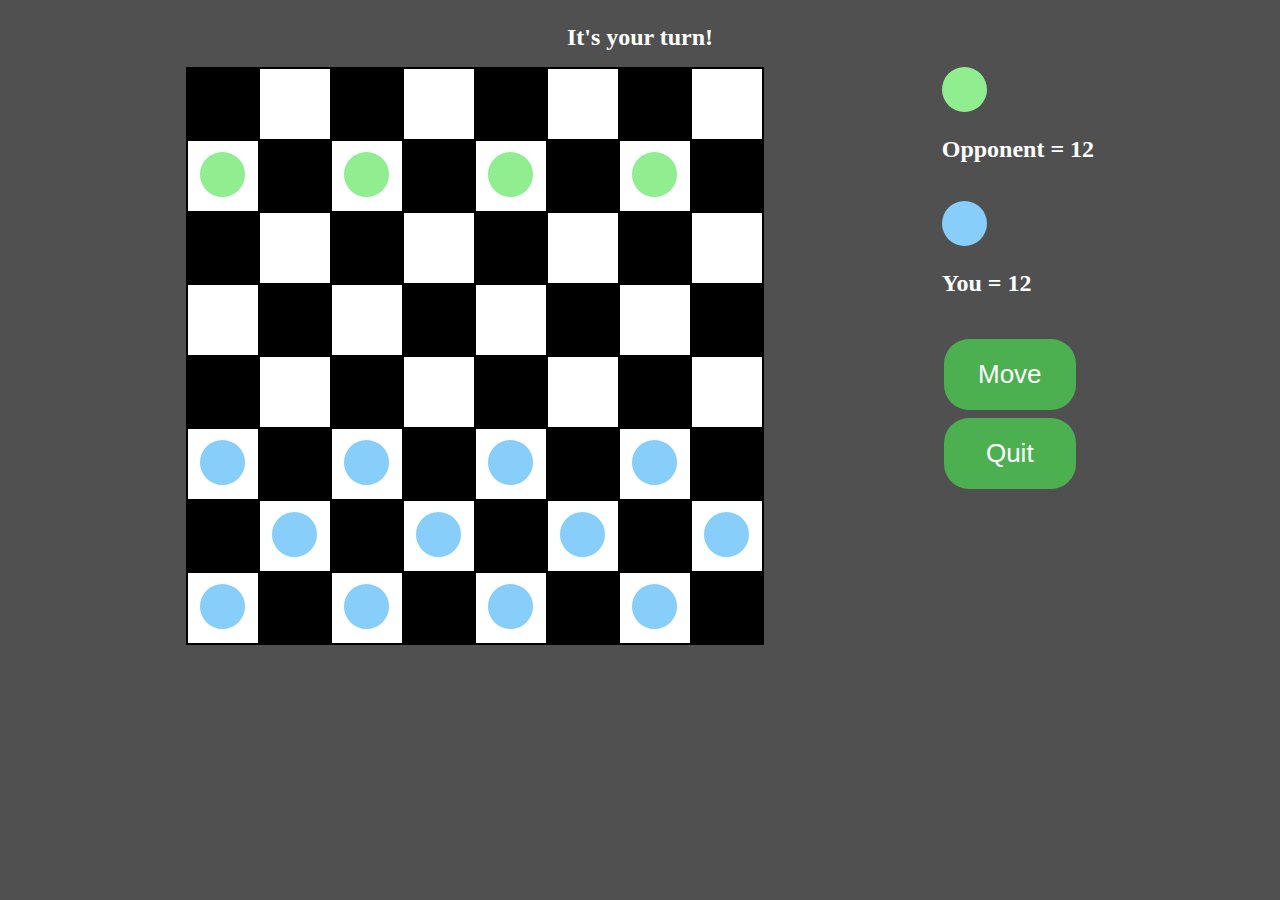
==== web/board/board.html @ 262233ec "Move board css and js into .css and .js files" ====
<!DOCTYPE html>
<html lang="en">
    <head>
        <meta charset="utf-8">
        <title>Board</title>
        <link rel="stylesheet" type="text/css" href="/web/board/board.css">
        <script type="text/javascript" src="/web/board/board.js"></script>
    </head>
    <body>
        <div class="grid-container">
            <div class="header">
                <h1>It's your turn!</h1>
            </div>
            <div class="middle" style="background-color:#505050">
                <table id="board"></table>
            </div>
            <div class="right" style="background-color:#505050">
                <div class="checkerPiece" style="background-color:lightgreen"></div>
                <h2 style="color:white">Opponent = 12</h2><br>
                <div class="checkerPiece" style="background-color:lightskyblue"></div>
                <h2 style="color:white">You = 12</h2><br>
                <button type="button" name="moveBtn">Move</button>
                <br>
                <button type="button" name="quitBtn">Quit</button>
            </div>
        </div>
    </body>
</html>
---- web/board/board.css ----
body {
    background-color: #505050;
}

* {
    box-sizing: border-box;
}

.grid-container {
    display: grid;
    grid-template-areas:
        'header header header header header header'
        'middle middle middle middle right right'
}

.header {
    grid-area: header;
    background-color: #505050;
    color: white;
    padding: 0px;
    text-align: center;
    font-size: 12px;
}

.left
.right {
    padding: 10px;
    font-size: 12px;
    text-align: center;
}

.left {
    grid-area: left;
}

.middle {
    grid-area: middle;
}

.right {
    grid-area: right;
}

.footer {
    grid-area: footer;
    background-color: #f1f1f1;
    padding: 10px;
    text-align: center;
}

.checkerPiece {
    height: 45px;
    width: 45px;
    border-radius: 50%;
    display: inline-block;
}

button {
    border-radius: 25px;
    background-color: #4CAF50;
    border: none;
    color: white;
    padding: 20px;
    width: 40%;
    text-align: center;
    text-decoration: none;
    display: inline-block;
    font-size: 26px;
    margin: 4px 2px;
    cursor: pointer;
}

button:hover {
    background-color: #3e8e41;
}

button:active {
    background-color: #3e8e41;
    box-shadow: 0 2px black;
    transform: translateY(2px);
}

table {
    margin: 0 auto;
    border: 1px black;
    background: black;
}

td {
    width: 70px;
    height: 70px;
}

tr:nth-child(odd) td:nth-child(even),
tr:nth-child(even) td:nth-child(odd) {
    background: white;
}
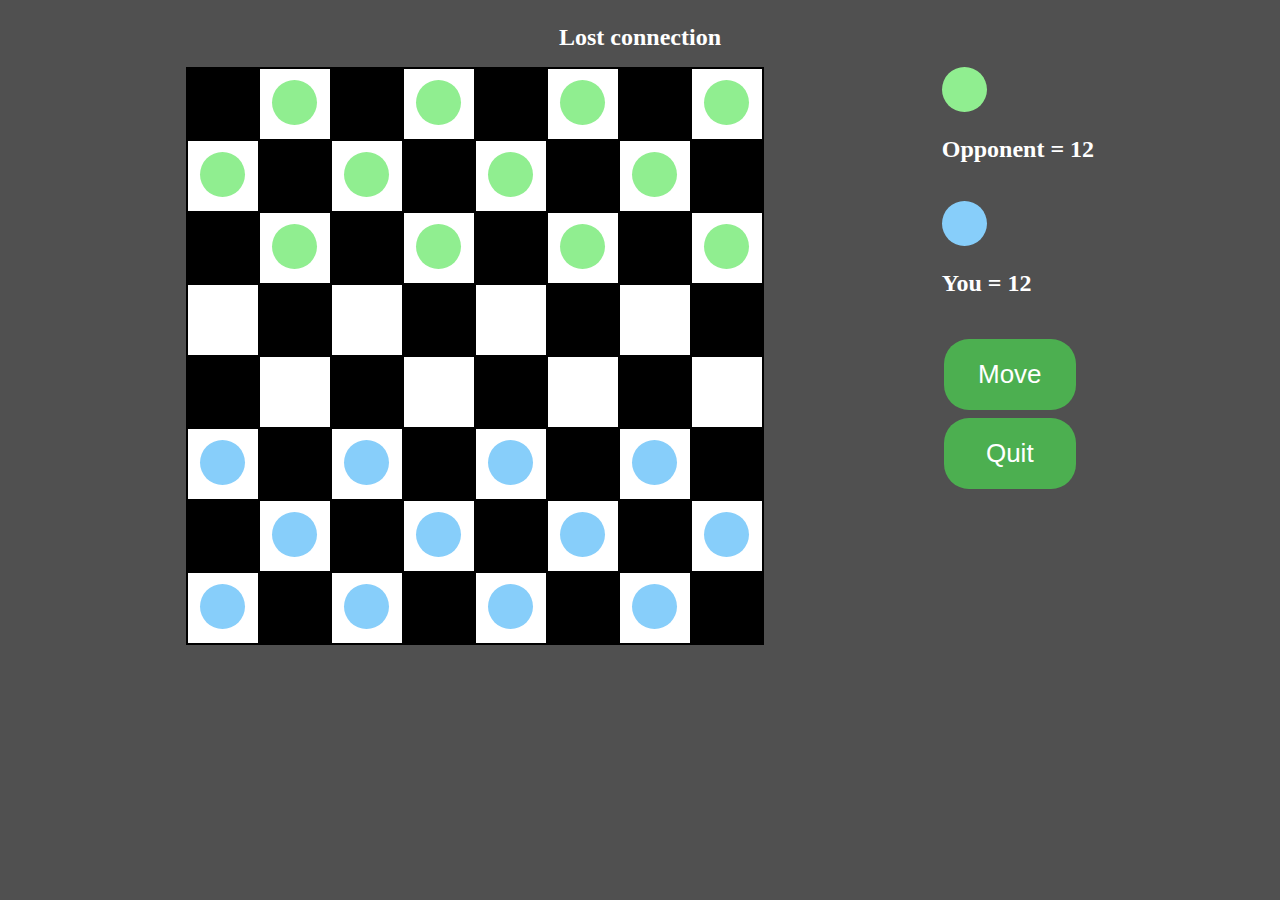
==== commit e1c5e35d: "Board is static html and board.html creates websocket" ====
--- a/web/board/board.html
+++ b/web/board/board.html
@@ -9,19 +9,100 @@
     <body>
         <div class="grid-container">
             <div class="header">
-                <h1>It's your turn!</h1>
+                <h1 id="msgHeader">Waiting for other player...</h1>
             </div>
             <div class="middle" style="background-color:#505050">
-                <table id="board"></table>
+                <table id="board">
+                    <tr>
+                        <td></td>
+                        <td><span class="checkerPiece" style="background-color:lightgreen; border=2px solid lightgreen;"></span></td>
+                        <td></td>
+                        <td><span class="checkerPiece" style="background-color:lightgreen; border=2px solid lightgreen;"></span></td>
+                        <td></td>
+                        <td><span class="checkerPiece" style="background-color:lightgreen; border=2px solid lightgreen;"></span></td>
+                        <td></td>
+                        <td><span class="checkerPiece" style="background-color:lightgreen; border=2px solid lightgreen;"></span></td>
+                    </tr>
+                    <tr>
+                        <td><span class="checkerPiece" style="background-color:lightgreen; border=2px solid lightgreen;"></span></td>
+                        <td></td>
+                        <td><span class="checkerPiece" style="background-color:lightgreen; border=2px solid lightgreen;"></span></td>
+                        <td></td>
+                        <td><span class="checkerPiece" style="background-color:lightgreen; border=2px solid lightgreen;"></span></td>
+                        <td></td>
+                        <td><span class="checkerPiece" style="background-color:lightgreen; border=2px solid lightgreen;"></span></td>
+                        <td></td>
+                    </tr>
+                    <tr>
+                        <td></td>
+                        <td><span class="checkerPiece" style="background-color:lightgreen; border=2px solid lightgreen;"></span></td>
+                        <td></td>
+                        <td><span class="checkerPiece" style="background-color:lightgreen; border=2px solid lightgreen;"></span></td>
+                        <td></td>
+                        <td><span class="checkerPiece" style="background-color:lightgreen; border=2px solid lightgreen;"></span></td>
+                        <td></td>
+                        <td><span class="checkerPiece" style="background-color:lightgreen; border=2px solid lightgreen;"></span></td>
+                    </tr>
+                    <tr>
+                        <td></td>
+                        <td></td>
+                        <td></td>
+                        <td></td>
+                        <td></td>
+                        <td></td>
+                        <td></td>
+                        <td></td>
+                    </tr>
+                    <tr>
+                        <td></td>
+                        <td></td>
+                        <td></td>
+                        <td></td>
+                        <td></td>
+                        <td></td>
+                        <td></td>
+                        <td></td>
+                    </tr>
+                    <tr>
+                        <td><span class="checkerPiece" style="background-color:lightskyblue; border=2px solid lightskyblue;"></span></td>
+                        <td></td>
+                        <td><span class="checkerPiece" style="background-color:lightskyblue; border=2px solid lightskyblue;"></span></td>
+                        <td></td>
+                        <td><span class="checkerPiece" style="background-color:lightskyblue; border=2px solid lightskyblue;"></span></td>
+                        <td></td>
+                        <td><span class="checkerPiece" style="background-color:lightskyblue; border=2px solid lightskyblue;"></span></td>
+                        <td></td>
+                    </tr>
+                    <tr>
+                        <td></td>
+                        <td><span class="checkerPiece" style="background-color:lightskyblue; border=2px solid lightskyblue;"></span></td>
+                        <td></td>
+                        <td><span class="checkerPiece" style="background-color:lightskyblue; border=2px solid lightskyblue;"></span></td>
+                        <td></td>
+                        <td><span class="checkerPiece" style="background-color:lightskyblue; border=2px solid lightskyblue;"></span></td>
+                        <td></td>
+                        <td><span class="checkerPiece" style="background-color:lightskyblue; border=2px solid lightskyblue;"></span></td>
+                    </tr>
+                    <tr>
+                        <td><span class="checkerPiece" style="background-color:lightskyblue; border=2px solid lightskyblue;"></span></td>
+                        <td></td>
+                        <td><span class="checkerPiece" style="background-color:lightskyblue; border=2px solid lightskyblue;"></span></td>
+                        <td></td>
+                        <td><span class="checkerPiece" style="background-color:lightskyblue; border=2px solid lightskyblue;"></span></td>
+                        <td></td>
+                        <td><span class="checkerPiece" style="background-color:lightskyblue; border=2px solid lightskyblue;"></span></td>
+                        <td></td>
+                    </tr>
+                </table>
             </div>
             <div class="right" style="background-color:#505050">
                 <div class="checkerPiece" style="background-color:lightgreen"></div>
                 <h2 style="color:white">Opponent = 12</h2><br>
                 <div class="checkerPiece" style="background-color:lightskyblue"></div>
                 <h2 style="color:white">You = 12</h2><br>
-                <button type="button" name="moveBtn">Move</button>
+                <button type="button" name="moveBtn" onclick="makeMove()">Move</button>
                 <br>
-                <button type="button" name="quitBtn">Quit</button>
+                <button type="button" name="quitBtn" onclick="quitGame()">Quit</button>
             </div>
         </div>
     </body>
--- a/web/board/board.css
+++ b/web/board/board.css
@@ -87,6 +87,7 @@
 }
 
 td {
+    text-align: center;
     width: 70px;
     height: 70px;
 }
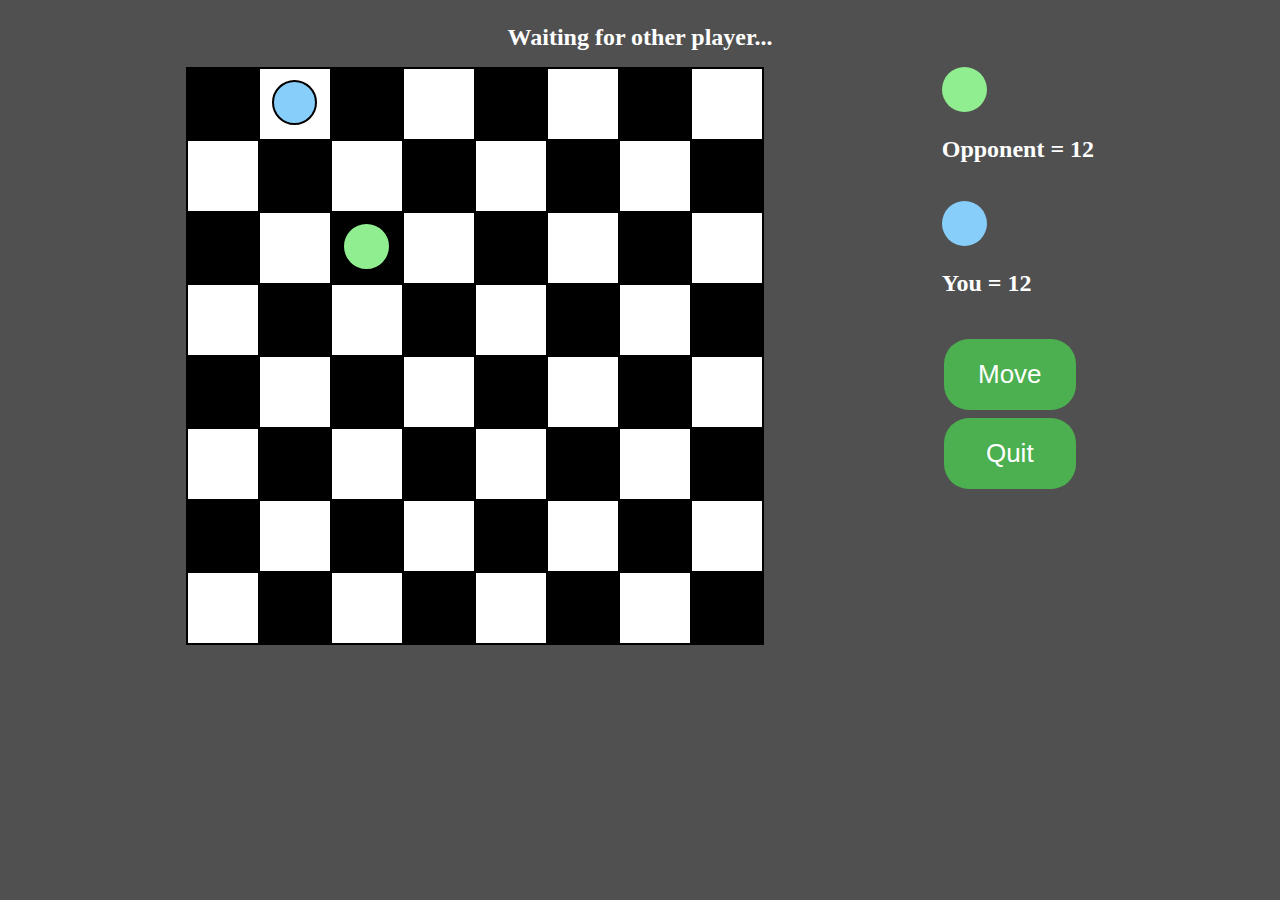
==== commit 9c3a728e: "Implement board UI module, board.js" ====
--- a/web/board/board.html
+++ b/web/board/board.html
@@ -4,7 +4,7 @@
         <meta charset="utf-8">
         <title>Board</title>
         <link rel="stylesheet" type="text/css" href="/web/board/board.css">
-        <script type="text/javascript" src="/web/board/board.js"></script>
+        <script type="module" src="/web/board/main.js"></script>
     </head>
     <body>
         <div class="grid-container">
@@ -12,7 +12,8 @@
                 <h1 id="msgHeader">Waiting for other player...</h1>
             </div>
             <div class="middle" style="background-color:#505050">
-                <table id="board">
+                <table id="board"></table>
+                <!-- <table id="board">
                     <tr>
                         <td></td>
                         <td><span class="checkerPiece" style="background-color:lightgreen; border=2px solid lightgreen;"></span></td>
@@ -93,7 +94,7 @@
                         <td><span class="checkerPiece" style="background-color:lightskyblue; border=2px solid lightskyblue;"></span></td>
                         <td></td>
                     </tr>
-                </table>
+                </table> -->
             </div>
             <div class="right" style="background-color:#505050">
                 <div class="checkerPiece" style="background-color:lightgreen"></div>
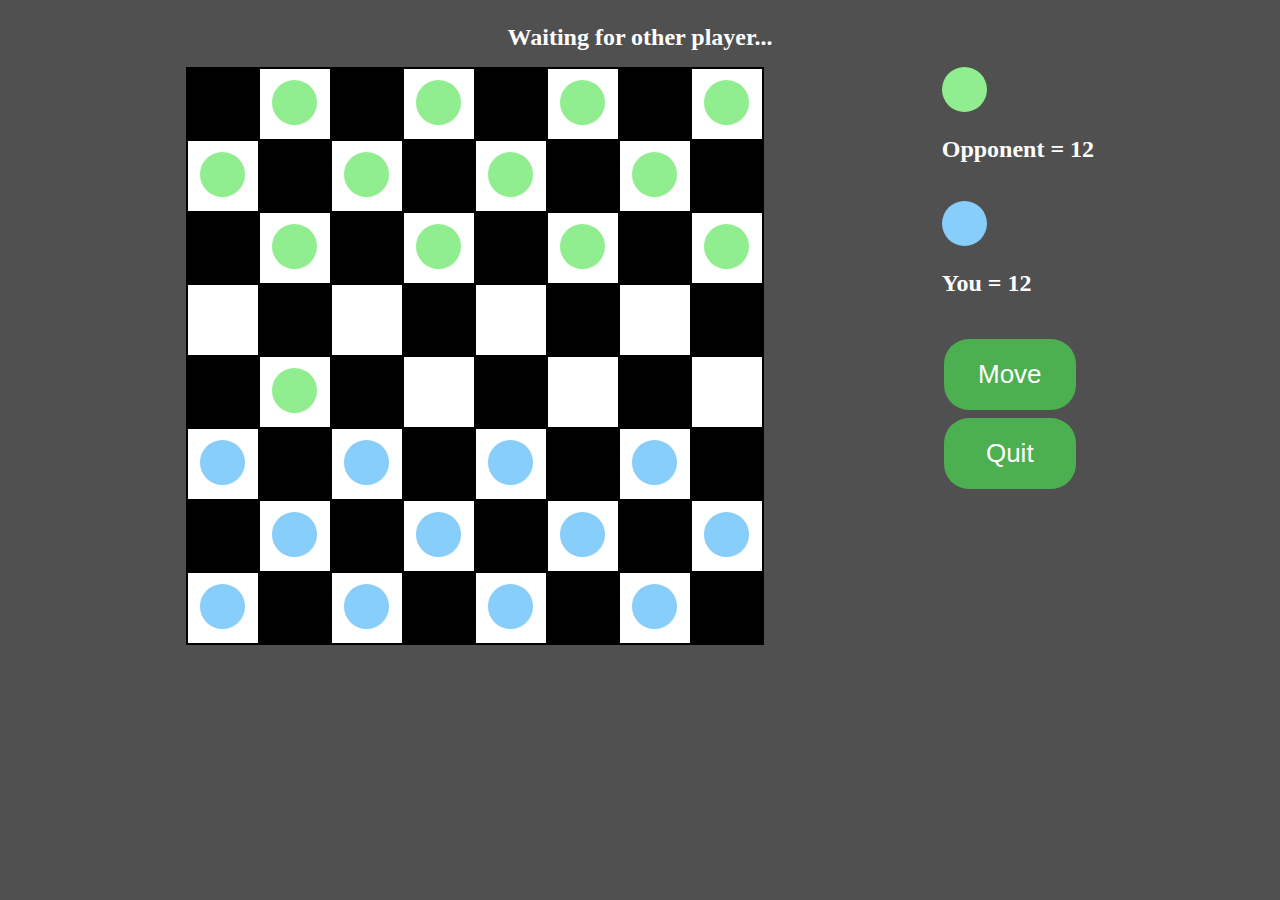
==== commit 9d92fcb9: "Add normal checker jump logic" ====
--- a/web/board/board.html
+++ b/web/board/board.html
@@ -98,9 +98,9 @@
             </div>
             <div class="right" style="background-color:#505050">
                 <div class="checkerPiece" style="background-color:lightgreen"></div>
-                <h2 style="color:white">Opponent = 12</h2><br>
+                <h2 id="opponentCnt" style="color:white">Opponent = 12</h2><br>
                 <div class="checkerPiece" style="background-color:lightskyblue"></div>
-                <h2 style="color:white">You = 12</h2><br>
+                <h2 id="playerCnt" style="color:white">You = 12</h2><br>
                 <button type="button" name="moveBtn" onclick="makeMove()">Move</button>
                 <br>
                 <button type="button" name="quitBtn" onclick="quitGame()">Quit</button>
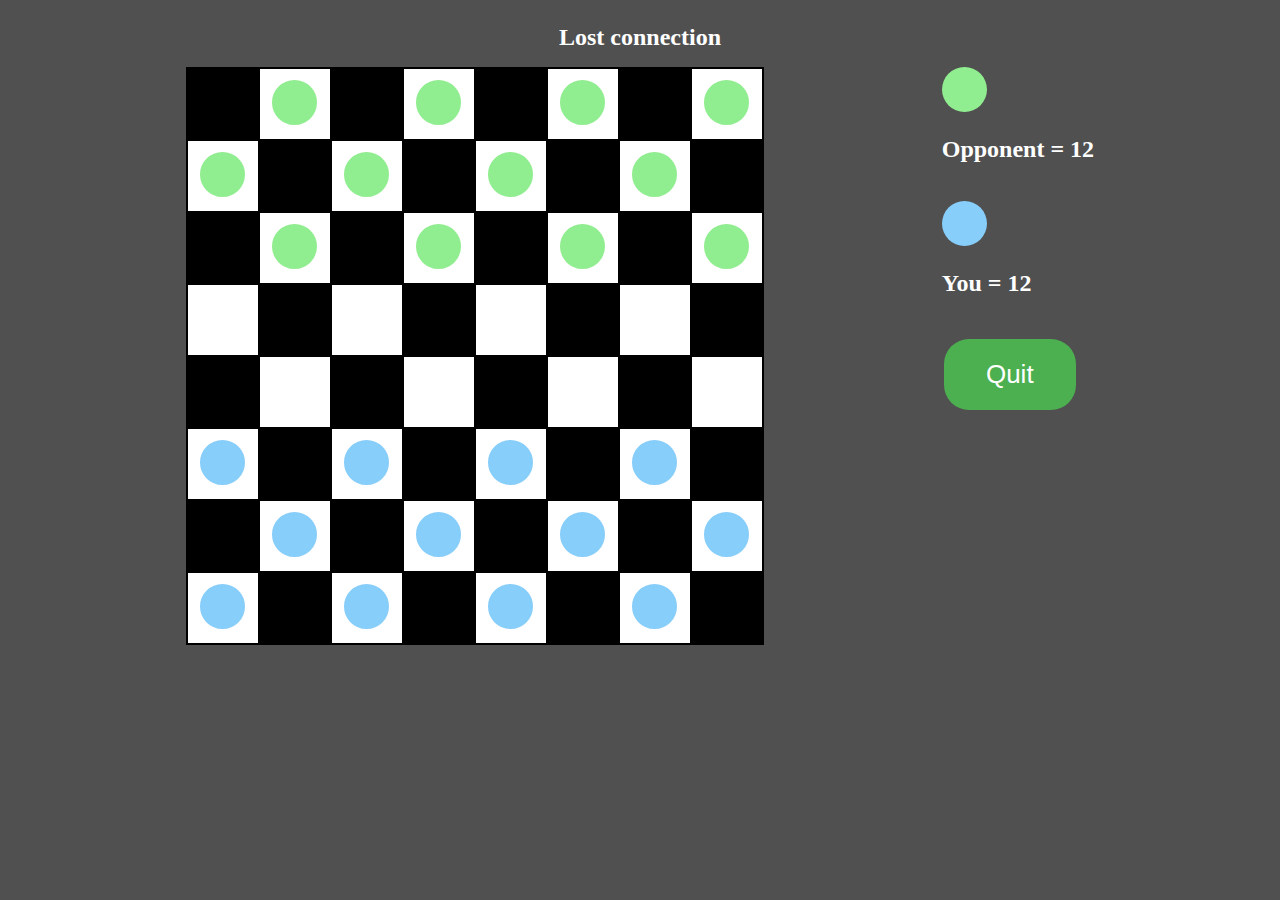
==== commit 10a179a5: "Remove move btn and add handler to quit btn" ====
--- a/web/board/board.html
+++ b/web/board/board.html
@@ -99,11 +99,11 @@
             <div class="right" style="background-color:#505050">
                 <div class="checkerPiece" style="background-color:lightgreen"></div>
                 <h2 id="opponentCnt" style="color:white">Opponent = 12</h2><br>
+
                 <div class="checkerPiece" style="background-color:lightskyblue"></div>
                 <h2 id="playerCnt" style="color:white">You = 12</h2><br>
-                <button type="button" name="moveBtn" onclick="makeMove()">Move</button>
-                <br>
-                <button type="button" name="quitBtn" onclick="quitGame()">Quit</button>
+
+                <button id="quitBtn" type="button">Quit</button>
             </div>
         </div>
     </body>
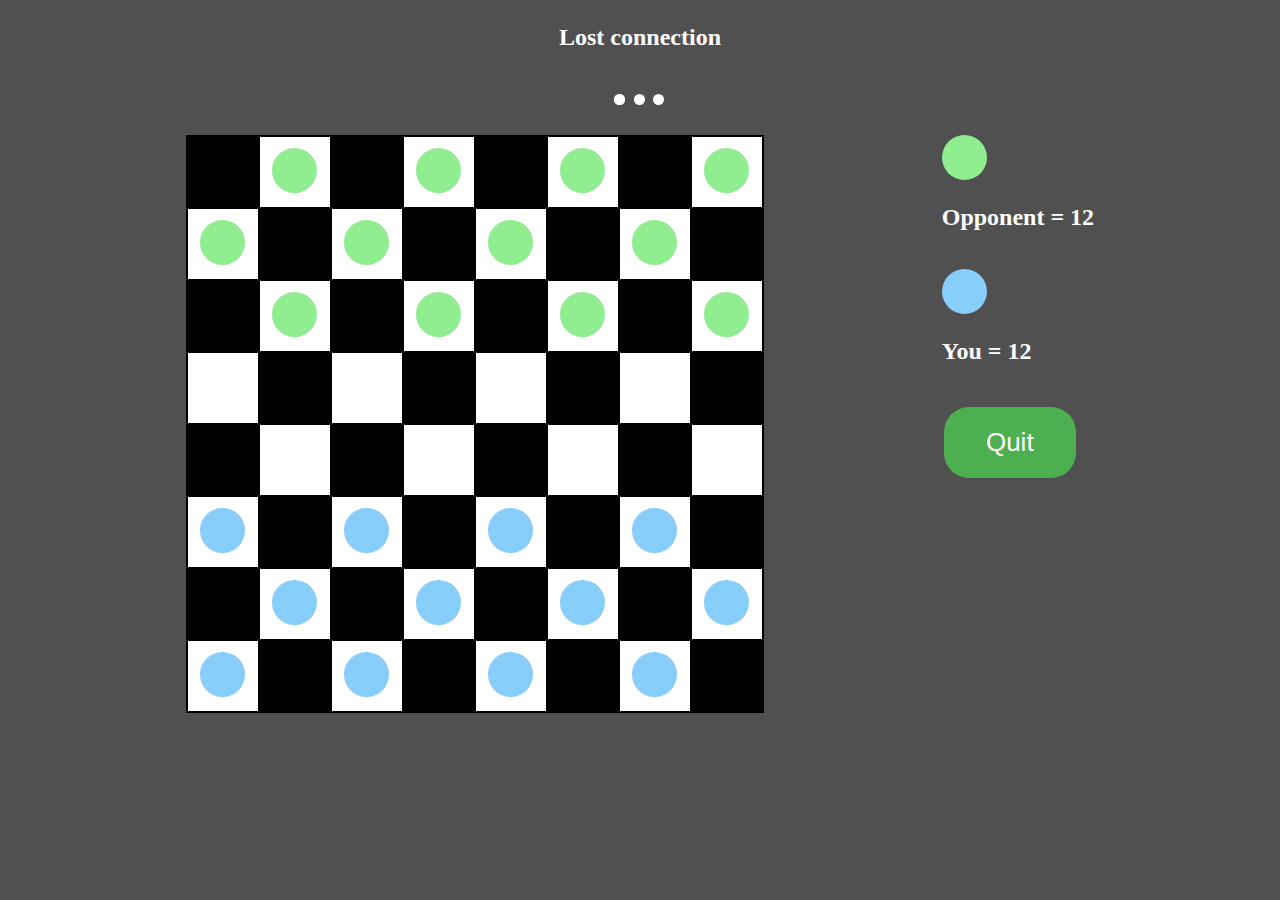
==== commit c5a243cd: "Remove loader when game starts" ====
--- a/web/board/board.html
+++ b/web/board/board.html
@@ -10,6 +10,7 @@
         <div class="grid-container">
             <div class="header">
                 <h1 id="msgHeader">Waiting for other player...</h1>
+                <div class="lds-ellipsis"><div></div><div></div><div></div><div></div></div>
             </div>
             <div class="middle" style="background-color:#505050">
                 <table id="board"></table>
@@ -103,7 +104,8 @@
                 <div class="checkerPiece" style="background-color:lightskyblue"></div>
                 <h2 id="playerCnt" style="color:white">You = 12</h2><br>
 
-                <button id="quitBtn" type="button">Quit</button>
+                <button id="quitBtn" type="button">Quit</button><br>
+
             </div>
         </div>
     </body>
--- a/web/board/board.css
+++ b/web/board/board.css
@@ -96,3 +96,60 @@
 tr:nth-child(even) td:nth-child(odd) {
     background: white;
 }
+
+/* https://loading.io/css/ */
+.lds-ellipsis {
+  display: inline-block;
+  position: relative;
+  width: 64px;
+  height: 64px;
+}
+.lds-ellipsis div {
+  position: absolute;
+  top: 27px;
+  width: 11px;
+  height: 11px;
+  border-radius: 50%;
+  background: #fff;
+  animation-timing-function: cubic-bezier(0, 1, 1, 0);
+}
+.lds-ellipsis div:nth-child(1) {
+  left: 6px;
+  animation: lds-ellipsis1 0.6s infinite;
+}
+.lds-ellipsis div:nth-child(2) {
+  left: 6px;
+  animation: lds-ellipsis2 0.6s infinite;
+}
+.lds-ellipsis div:nth-child(3) {
+  left: 26px;
+  animation: lds-ellipsis2 0.6s infinite;
+}
+.lds-ellipsis div:nth-child(4) {
+  left: 45px;
+  animation: lds-ellipsis3 0.6s infinite;
+}
+@keyframes lds-ellipsis1 {
+  0% {
+    transform: scale(0);
+  }
+  100% {
+    transform: scale(1);
+  }
+}
+@keyframes lds-ellipsis3 {
+  0% {
+    transform: scale(1);
+  }
+  100% {
+    transform: scale(0);
+  }
+}
+@keyframes lds-ellipsis2 {
+  0% {
+    transform: translate(0, 0);
+  }
+  100% {
+    transform: translate(19px, 0);
+  }
+}
